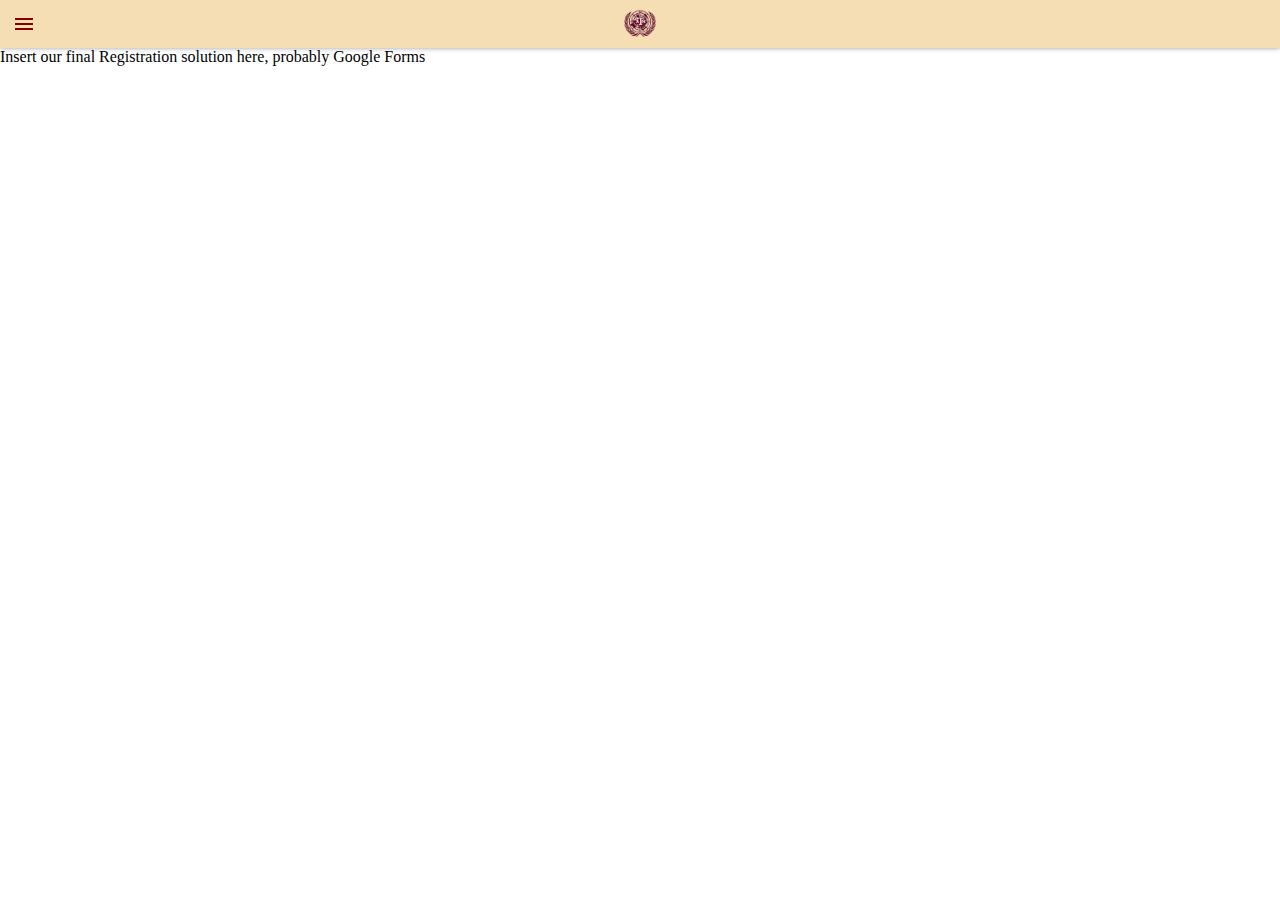
==== register.html @ d991cbcf "Finish up main page, start adding other pages" ====
<html>
    <head>
        <meta charset="utf-8">
        <meta name="viewport" content="width=device-width">
        <title>MaroonMUN 2019 Schedule</title>
        <meta name="description" content="Registration">
        <link href="https://fonts.googleapis.com/icon?family=Material+Icons" rel="stylesheet"/>
        <link href="css/register.css" rel="stylesheet"/>
        <style>
            body {
                margin: 0 0 0 0;
                padding-top: 48px;
            }
            #menuBar {
                display: flex;
                position: fixed;
                top: 0px;
                align-items: center;
                align-content: center;
                justify-content: center;
                height: 48px;
                width: 100%;
                background-color: wheat;
                color: white;
                z-index: 2;
                box-shadow: 0px 0px 5px rgba(0,0,0,0.4);
            }
            #menuBar i {
                position: fixed;
                left: 12px;
                color: maroon;
            }

            #menuContainer img {
                width: 32px;
                height: 32px;
            }
        </style>
    </head>
    <body>
        <header>
            <div id="menuBar">
                <i class="material-icons">menu</i>
                <div id="menuContainer">
                    <img src="img/corrected-logo.png">
                </div>
            </div>
        </header>
        <p>Insert our final Registration solution here, probably Google Forms</p>
    </body>
</html>
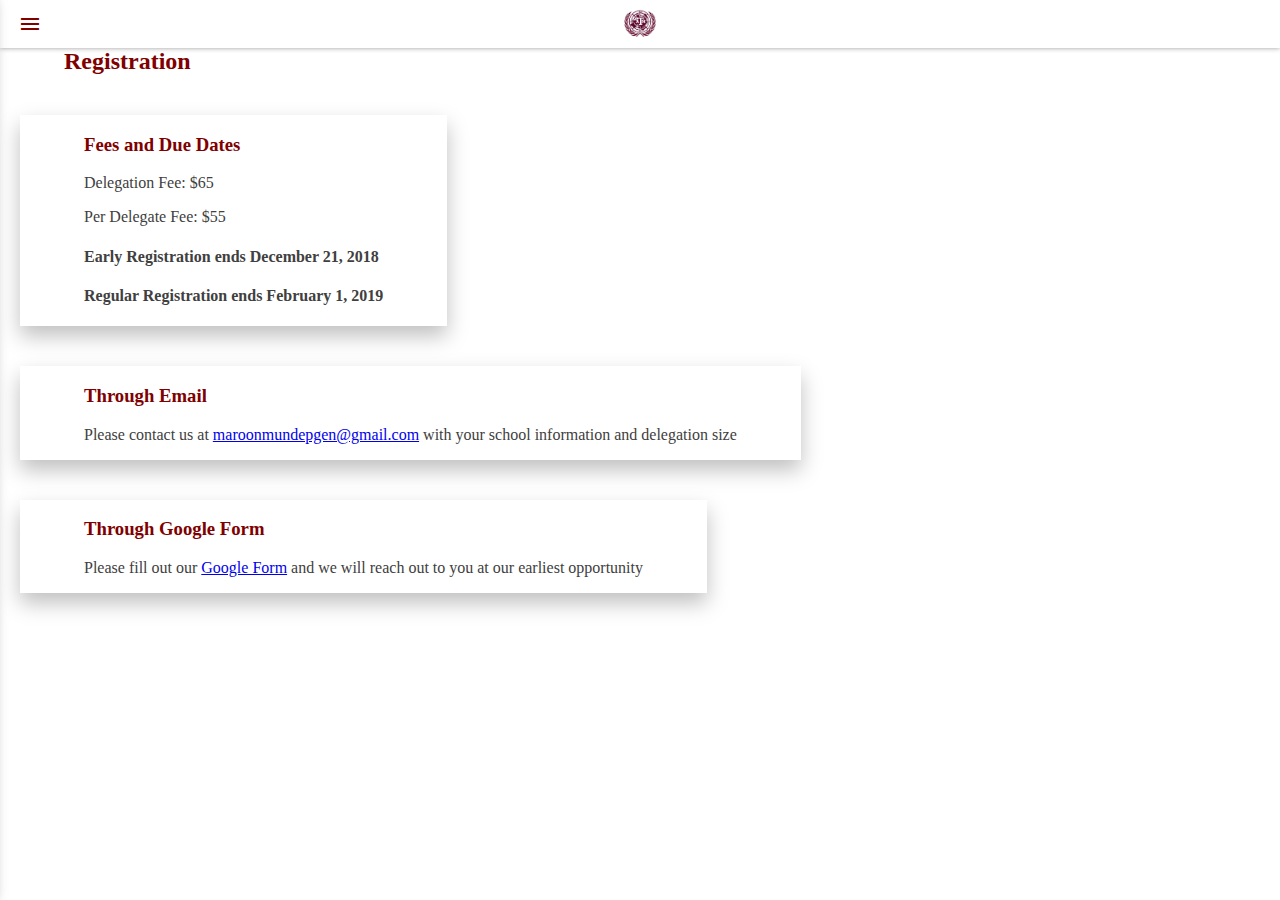
==== commit e3d48d0f: "Layout Pages Completed, need Commitee Pages" ====
--- a/register.html
+++ b/register.html
@@ -6,6 +6,7 @@
         <meta name="description" content="Registration">
         <link href="https://fonts.googleapis.com/icon?family=Material+Icons" rel="stylesheet"/>
         <link href="css/register.css" rel="stylesheet"/>
+        <link href="css/side-nav.css" rel="stylesheet"/>
         <style>
             body {
                 margin: 0 0 0 0;
@@ -20,15 +21,17 @@
                 justify-content: center;
                 height: 48px;
                 width: 100%;
-                background-color: wheat;
-                color: white;
+                background-color: white;
+                color: maroon;
                 z-index: 2;
                 box-shadow: 0px 0px 5px rgba(0,0,0,0.4);
             }
-            #menuBar i {
+            #menuBar button {
                 position: fixed;
                 left: 12px;
                 color: maroon;
+                background-color: white;
+                border: none;
             }
 
             #menuContainer img {
@@ -40,12 +43,43 @@
     <body>
         <header>
             <div id="menuBar">
-                <i class="material-icons">menu</i>
+                <button class="js-menu-show material-icons">menu</button>
                 <div id="menuContainer">
                     <img src="img/corrected-logo.png">
                 </div>
             </div>
         </header>
-        <p>Insert our final Registration solution here, probably Google Forms</p>
+        <aside class="js-side-nav side-nav">
+            <nav class="js-side-nav-container side-nav__container">
+                <button class="js-menu-hide side-nav__hide material-icons">close</button>
+                <header class="side-nav__header">
+                MaroonMUN 2019
+                </header>
+                <ul class="side-nav__content">
+                <a href="/index.html"><li>Home</li></a>
+                <a href="/schedule.html"><li>Schedule</li></a>
+                <a><li>Committees</li></a>
+                <a href="/register.html"><li>Register</li></a>
+                </ul>
+            </nav>
+        </aside>
+        <h2>Registration</h2>
+        <div class="card">
+            <h3>Fees and Due Dates</h3>
+            <p>Delegation Fee: $65</p>
+            <p>Per Delegate Fee: $55</p>
+            <h4>Early Registration ends December 21, 2018</h4>
+            <h4>Regular Registration ends February 1, 2019</h4>
+        </div>
+        <div class="card">
+            <h3>Through Email</h3>
+            <p>Please contact us at <a href="mailto:maroonmundepgen@gmail.com?subject=MaroonMUN Registration&cc=tamunsecgen@gmail.com">maroonmundepgen@gmail.com</a> with your school information and delegation size</p>
+        </div>
+        <div class="card">
+            <h3>Through Google Form</h3>
+            <p>Please fill out our <a href="https://goo.gl/forms/43QNY3JvwUThIBrn1">Google Form</a> and we will reach out to you at our earliest opportunity</p>
+        </div>
+        <script src="js/detabinator.js"></script>
+        <script src="js/side-nav.js"></script>
     </body>
 </html>--- a/css/register.css
+++ b/css/register.css
@@ -0,0 +1,31 @@
+h2 {
+    margin-left: 5vw;
+    margin-right: 5vw;
+    color: maroon;
+}
+
+h3 {
+    margin-left: 5vw;
+    margin-right: 5vw;
+    color: maroon;
+}
+
+p {
+    margin-left: 5vw;
+    margin-right: 5vw;
+    color: #404040;
+}
+
+h4 {
+    margin-left: 5vw;
+    margin-right: 5vw;
+    color: #404040;
+}
+
+.card {
+    display: inline-block;
+    box-shadow: 0 10px 20px 0 rgba(0,0,0,.25);
+    margin: 20px;
+    position: relative;
+    margin-bottom: 20px;
+  }--- a/css/side-nav.css
+++ b/css/side-nav.css
@@ -0,0 +1,106 @@
+.side-nav {
+    position: fixed;
+    left: 0;
+    top: 0;
+    width: 100%;
+    height: 100%;
+    overflow: hidden;
+    pointer-events: none;
+    z-index: 4;
+}
+  
+.side-nav--visible {
+    pointer-events: auto;
+}
+  
+.side-nav::before {
+    content: '';
+    display: block;
+    position: absolute;
+    left: 0;
+    top: 0;
+    width: 100%;
+    height: 100%;
+    background: rgba(0,0,0,0.4);
+    opacity: 0;
+    will-change: opacity;
+    transition: opacity 0.3s cubic-bezier(0,0,0.3,1);
+}
+  
+.side-nav__container {
+    position: relative;
+    width: 90%;
+    max-width: 400px;
+    background: #FFF;
+    height: 100%;
+    box-shadow: 2px 0 12px rgba(0,0,0,0.4);
+    transform: translateX(-102%);
+    display: flex;
+    flex-direction: column;
+    will-change: transform;
+}
+  
+.side-nav--animatable .side-nav__container {
+    transition: transform 0.13s cubic-bezier(0,0,0.3,1);
+}
+  
+.side-nav--visible.side-nav--animatable .side-nav__container {
+    transition: transform 0.33s cubic-bezier(0,0,0.3,1);
+}
+  
+.side-nav--visible::before {
+    opacity: 1;
+}
+  
+.side-nav--visible .side-nav__container {
+    transform: none;
+}
+  
+.side-nav__hide {
+    position: absolute;
+    left: 16px;
+    top: 16px;
+    background: none;
+    border: none;
+    color: #FFF;
+    width: 24px;
+    height: 24px;
+    padding: 0;
+    margin: 0;
+}
+  
+.side-nav__header {
+    height: 150px;
+    background: maroon;
+    color: #FFF;
+    display: flex;
+    padding: 16px;
+    align-items: flex-end;
+    font-size: 24px;
+}
+  
+.side-nav__content {
+    padding-top: 32px;
+    flex: 1;
+    list-style: none;
+    padding: 0;
+    margin: 0;
+    overflow-x: hidden;
+    overflow-y: auto;
+    -webkit-overflow-scrolling: touch;
+}
+  
+.side-nav__content a li {
+    height: 48px;
+    line-height: 48px;
+    padding: 0 16px;
+}
+
+.side-nav__content a {
+    text-decoration: none;
+    color: black;
+}
+  
+.side-nav__content li:hover {
+    background: #CCC;
+}